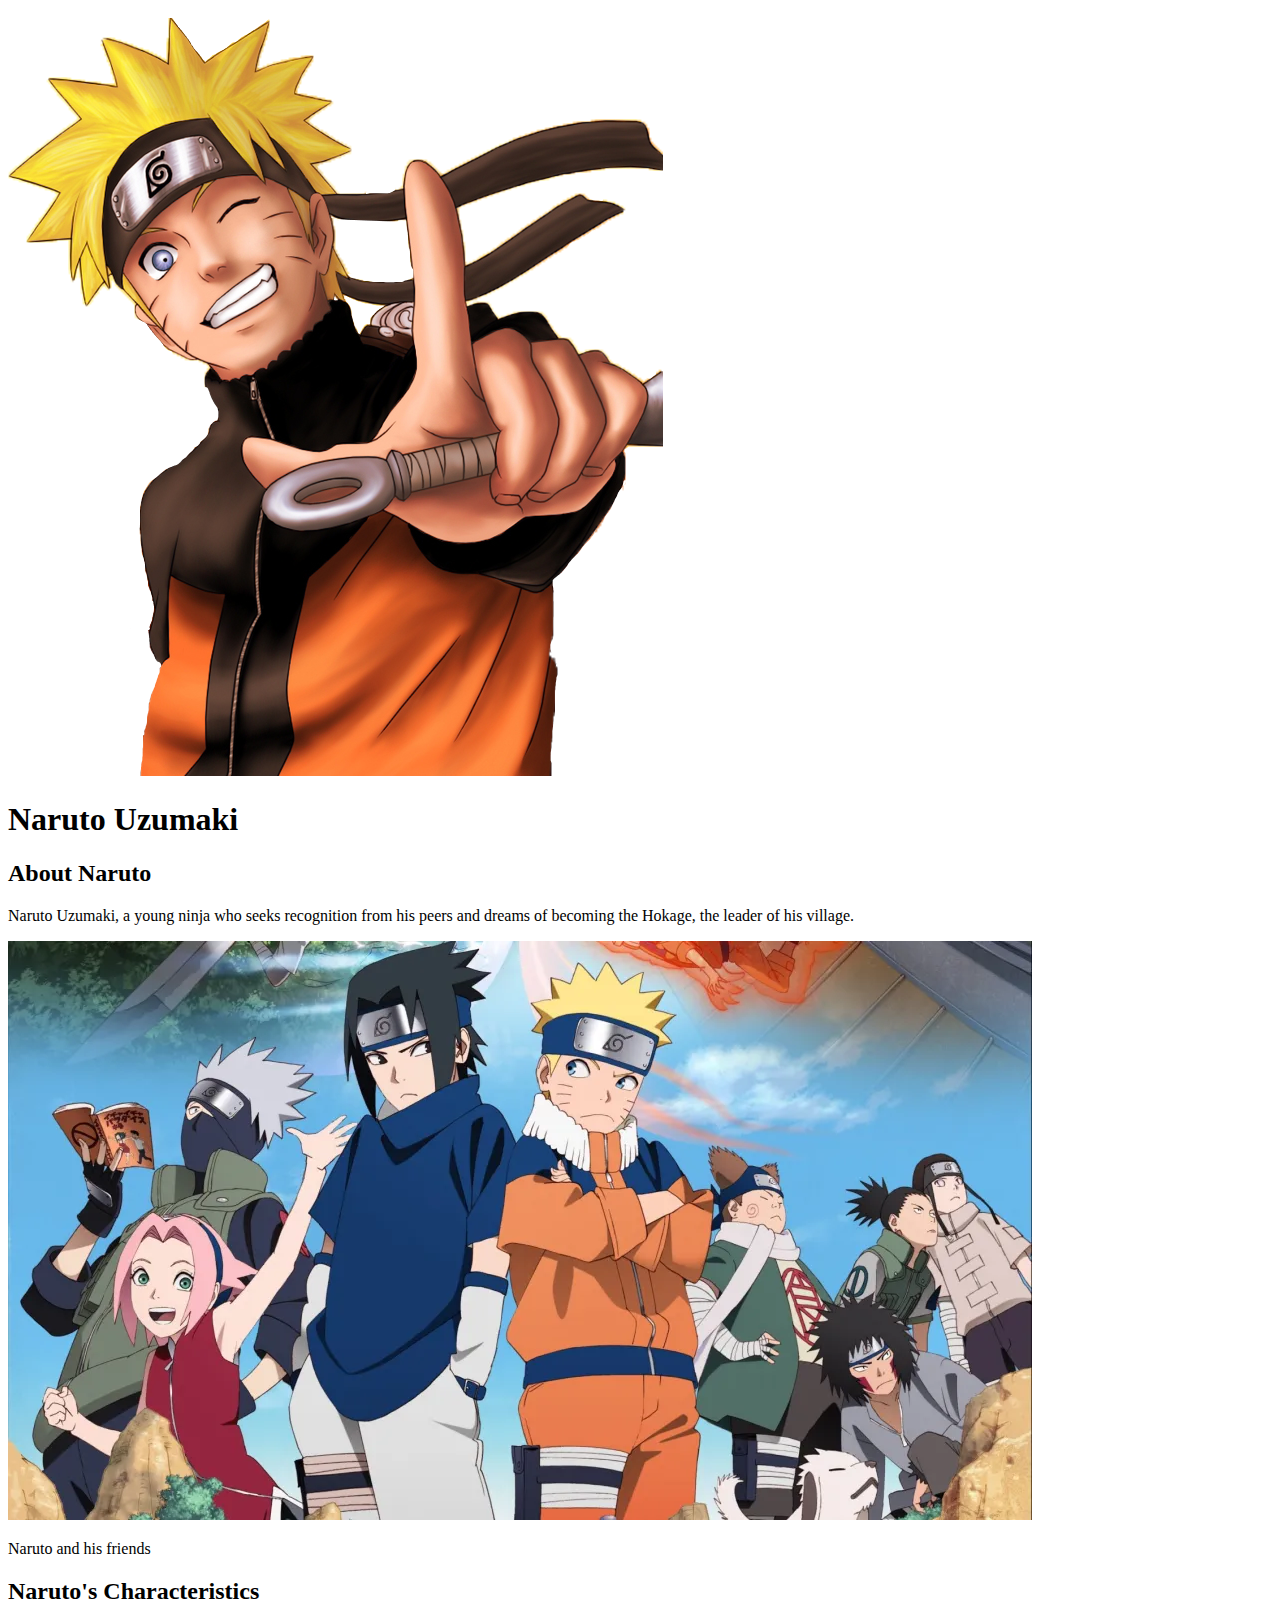
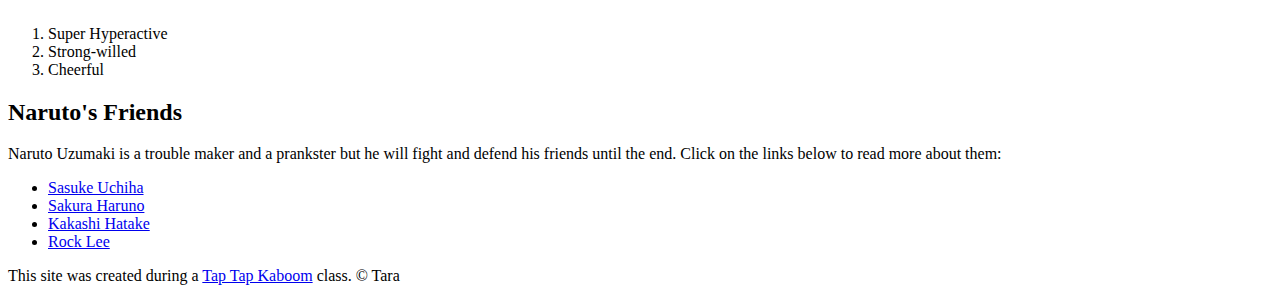
==== index.html @ 03f464e4 "Added our characters index.html and more images" ====
<!DOCTYPE html>
<html>
<head>
	<title>Naruto Uzumaki</title>
	<link rel="icon" href="img/naruto-avatar.png">
</head>
<body>
	<!-- header element -->
	<header>
		<img src="img/naruto-avatar.png">
		<h1>Naruto Uzumaki</h1>
	</header>

	<!-- main element -->
	<main>
		<h2>About Naruto</h2>
		<p> Naruto Uzumaki, a young ninja who seeks recognition from his peers and dreams of becoming the Hokage, the leader of his village.</p>
		<img src="img/naruto-big.jpg">
		<p>Naruto and his friends</p>

		<!-- Characteristics -->
		<h2>Naruto's Characteristics</h2>
		<ol>
			<li>Super Hyperactive</li>
			<li>Strong-willed</li>
			<li>Cheerful</li>
		</ol>
		
		<!-- Friends -->
		<h2>Naruto's Friends</h2>
		<p>Naruto Uzumaki is a trouble maker and a prankster but he will fight and defend his friends until the end. Click on the links below to read more about them:</p>
		<ul>
			<li><a target="_blank" href="https://en.wikipedia.org/wiki/Sasuke_Uchiha">Sasuke Uchiha</a></li>
			<li><a target="_blank" href="https://en.wikipedia.org/wiki/Sakura_Haruno">Sakura Haruno</a></li>
			<li><a target="_blank" href="https://en.wikipedia.org/wiki/Kakashi_Hatake">Kakashi Hatake</a></li>
			<li><a target="_blank" href="https://en.wikipedia.org/wiki/Rock_Lee">Rock Lee</a></li>
		</ul>
	</main>

	<!-- Footer element -->
	<footer>
		<p>This site was created during a <a target="_blank" href="https://taptapkaboom.com">Tap Tap Kaboom</a> class. &copy; Tara</p>
	</footer>
</body>
</html>
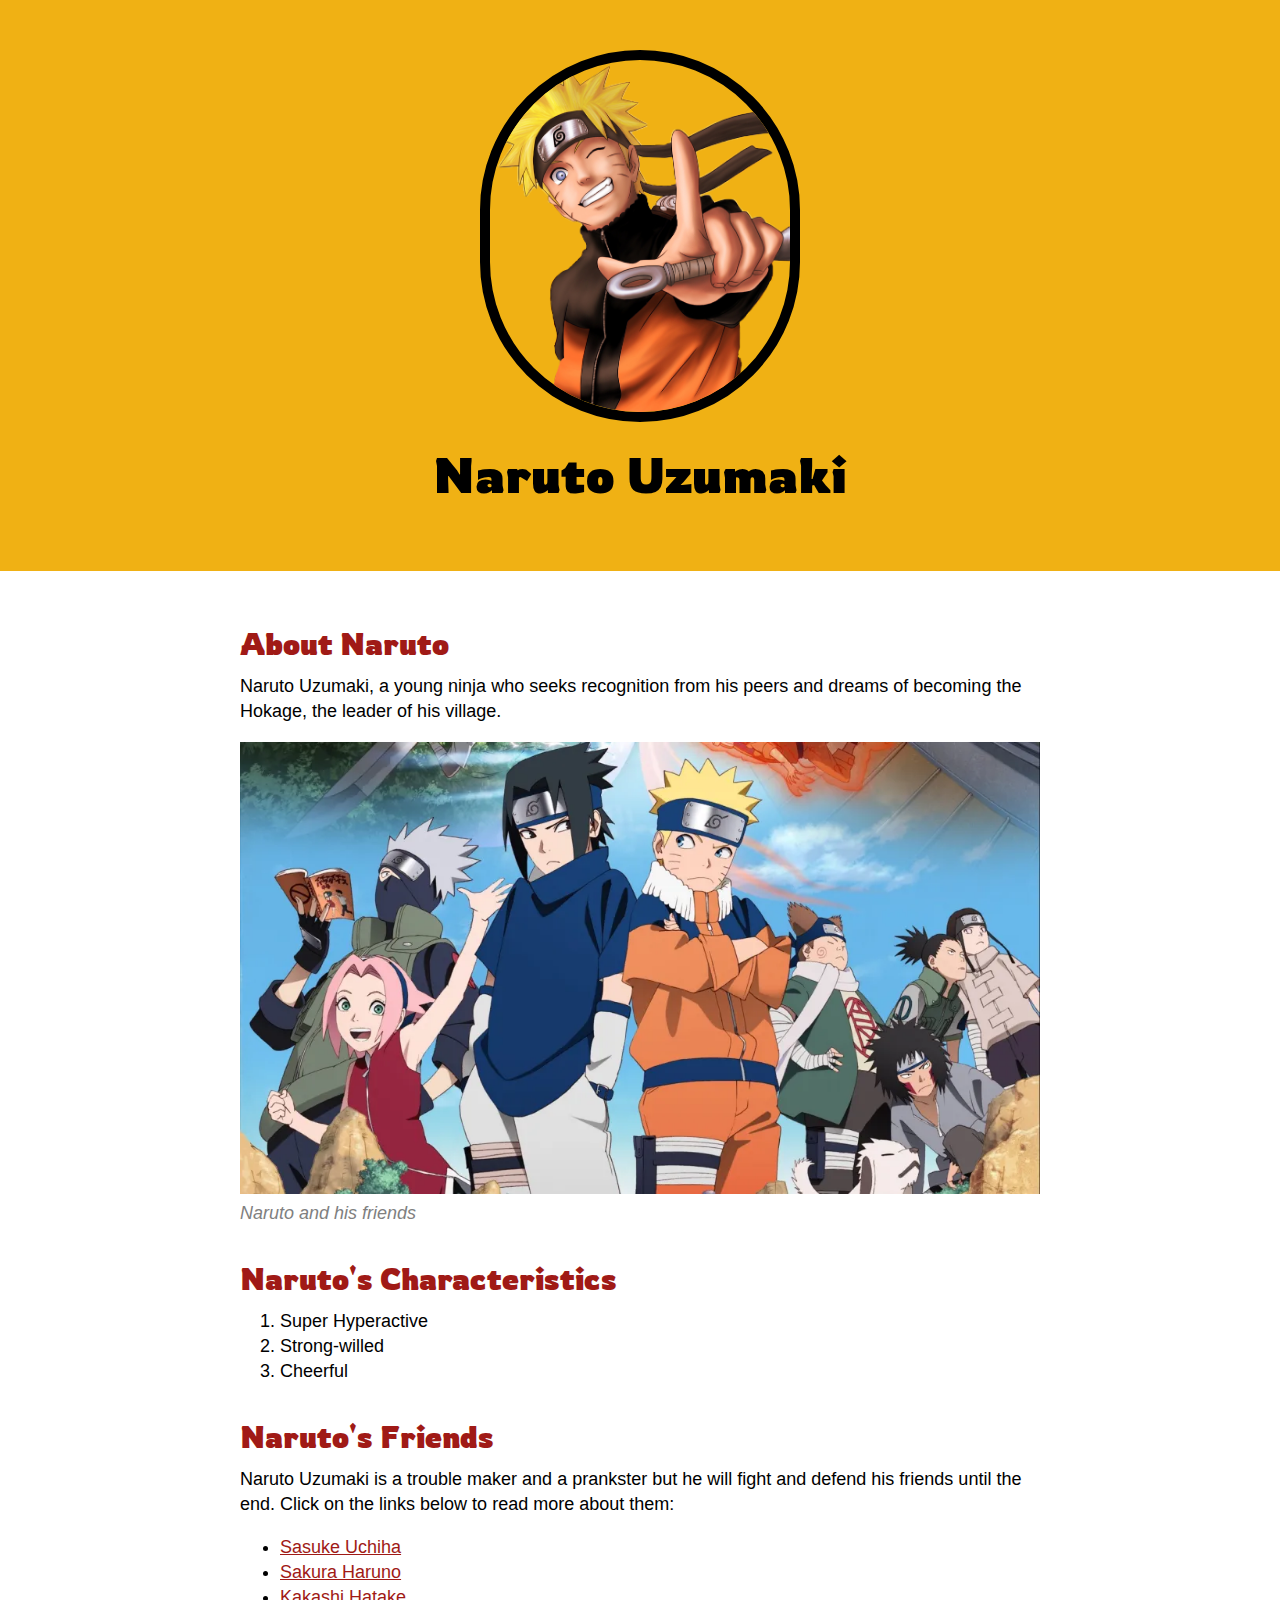
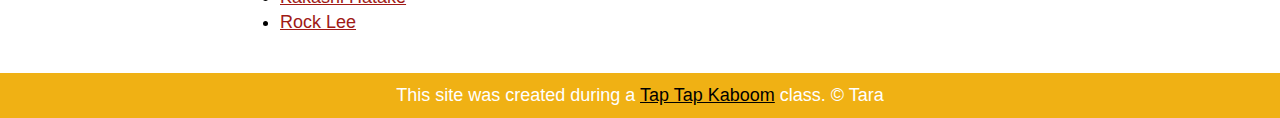
==== commit ff5ed39c: "Wrote css for our character's website (and changed some HTML)" ====
--- a/index.html
+++ b/index.html
@@ -3,6 +3,8 @@
 <head>
 	<title>Naruto Uzumaki</title>
 	<link rel="icon" href="img/naruto-avatar.png">
+	<link href="https://fonts.googleapis.com/css2?family=Rowdies:wght@700&display=swap" rel="stylesheet">
+	<link rel="stylesheet" type="text/css" href="css/hero.css">
 </head>
 <body>
 	<!-- header element -->
@@ -16,7 +18,7 @@
 		<h2>About Naruto</h2>
 		<p> Naruto Uzumaki, a young ninja who seeks recognition from his peers and dreams of becoming the Hokage, the leader of his village.</p>
 		<img src="img/naruto-big.jpg">
-		<p>Naruto and his friends</p>
+		<p class="caption">Naruto and his friends</p>
 
 		<!-- Characteristics -->
 		<h2>Naruto's Characteristics</h2>
--- a/css/hero.css
+++ b/css/hero.css
@@ -0,0 +1,76 @@
+body{
+	margin: 0;
+	font-family: Helvetica, Arial, sans-serif;
+	font-size: 18px;
+	line-height: 25px;
+}
+
+header{
+	background-color: #F0B114;
+	text-align:center;
+	padding-top: 50px;
+	padding-bottom: 50px;
+}
+
+h1, h2{
+	font-family: 'Rowdies', cursive;
+}
+
+header h1{
+	color: black;
+	font-size: 50px;
+
+
+}
+
+header img{
+	border-radius: 170px;
+	width: 300px;
+	border: 10px solid black;
+}
+
+main{
+	max-width: 800px;
+	margin: 0 auto;
+	padding: 20px;
+}
+
+main img{
+	max-width: 100%;
+}
+
+h2{
+	font-size: 30px;
+	color: #a01a16;
+	margin:40px 0 10px;
+
+}
+
+a{
+	color: #a01a16;
+}
+
+a:hover{
+	color: white;
+}
+
+footer{
+	background-color: #F0B114;
+	text-align:center;
+	color: white;
+	padding: 10px;
+}
+
+footer a{
+	color: black;
+}
+
+footer p{
+	margin: 0;
+}
+
+p.caption{
+	color: grey;
+	font-style: italic;
+	margin-top: 0;
+}